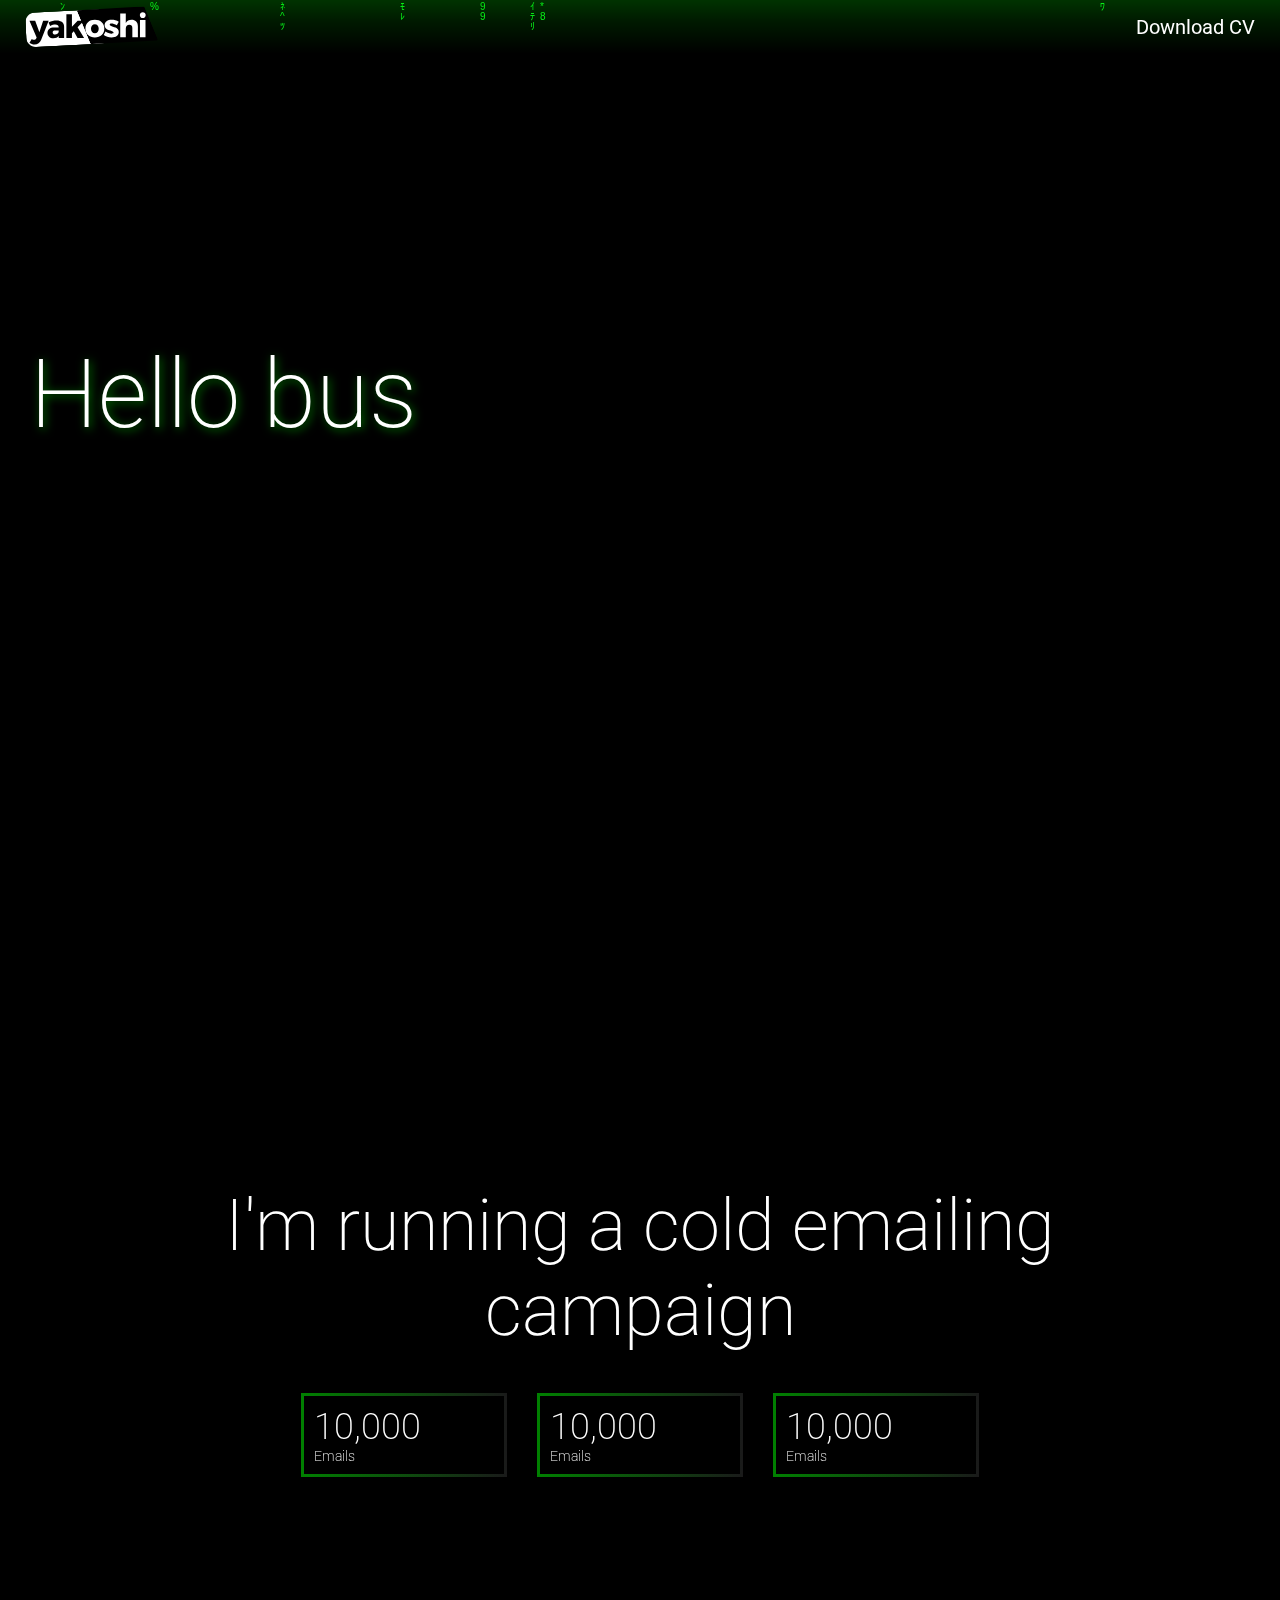
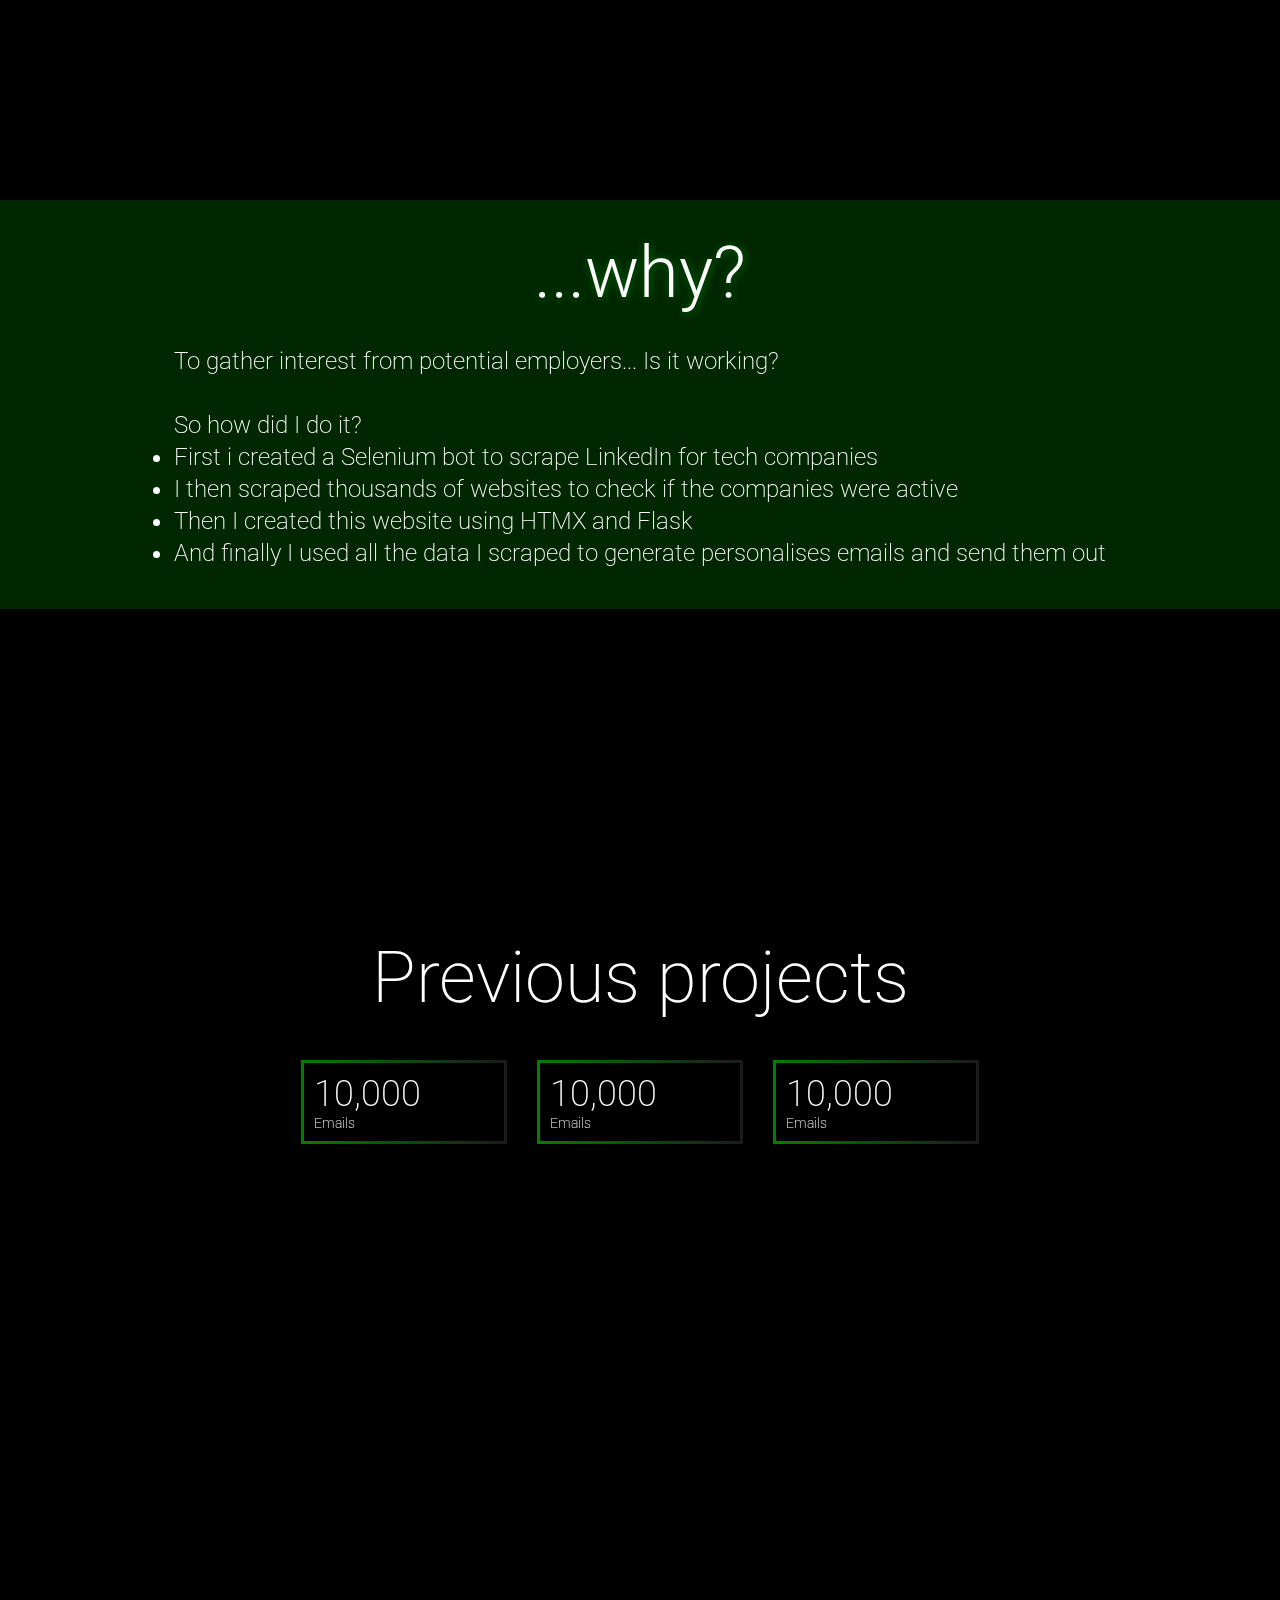
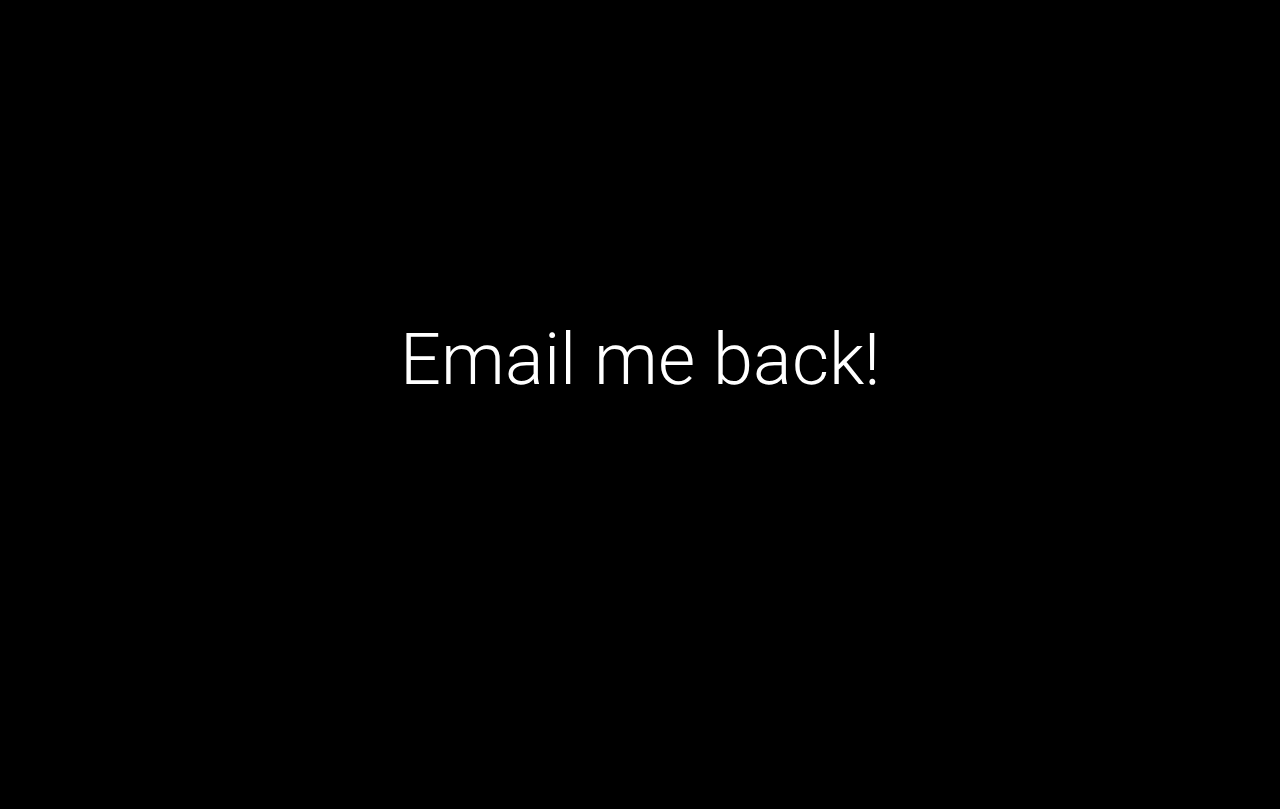
==== index.html @ a9b1c6e9 "Sync" ====
<!DOCTYPE html>
<html lang="en">
<head>
    <meta charset="UTF-8">
    <meta name="viewport" content="width=device-width, initial-scale=1.0">
    <title>Document</title>
    <script src="main.js"></script>
    <link rel="stylesheet" href="styles.css">
    <link rel="preconnect" href="https://fonts.googleapis.com">
    <link rel="preconnect" href="https://fonts.gstatic.com" crossorigin>
    <link href="https://fonts.googleapis.com/css2?family=Roboto:ital,wght@0,100;0,300;0,400;0,500;0,700;0,900;1,100;1,300;1,400;1,500;1,700;1,900&display=swap" rel="stylesheet">
</head>
<body>
    <div id="canvas-container"> 
        
        <canvas id="c"></canvas>
        <nav class="nav-bar">
            <div class="logo">
                <img src="yak2.svg" alt="">
            </div>
            <div class="menu">
                <a href="" class="menu-link">
                   Download CV
                </a>
            </div>
        </nav>
        <div id="text-over-canvas">
            <div id="center-div">
                <h1 class="main-text hide">Hello business </h1>
                <h1 class="glitch hide">I'm Yakov</h1>
            </div>
        </div> 
    </div>
    <div class="fill"></div>
    <div class="first-page">
       <div class="center-div1">
            <h1 class="header">I'm running a cold emailing campaign</h1>
            <div class="box-container">
                <div class="box-border"><div class="box"><h2>10,000</h2><h3>Emails</h3></div></div>
                <div class="box-border"><div class="box"><h2>10,000</h2><h3>Emails</h3></div></div>
                <div class="box-border"><div class="box"><h2>10,000</h2><h3>Emails</h3></div></div>
            </div>
       </div> 
    </div>
    <div class="banner">
        <div class="center-div1">
            <h1 class="header">...why?</h1>
            <h2 class="sub-header">To gather interest from potential employers... Is it working?
                <br><br>So how did I do it? 
                <ul><li>First i created a Selenium bot to scrape LinkedIn for tech companies</li>
                    <li>I then scraped thousands of websites to check if the companies were active</li>
                    <li>Then I created this website using HTMX and Flask</li>
                    <li>And finally  I used all the data I scraped to generate personalises emails and send them out</li>
                </ul>
            </h2>
        </div>
    </div>
    <div class="first-page">
        <div class="center-div1">
            <h1 class="header">Previous projects</h1>
            <div class="box-container">
                <div class="box-border"><div class="box"><h2>10,000</h2><h3>Emails</h3></div></div>
                <div class="box-border"><div class="box"><h2>10,000</h2><h3>Emails</h3></div></div>
                <div class="box-border"><div class="box"><h2>10,000</h2><h3>Emails</h3></div></div>
            </div>
        </div>
    </div>
    <div class="first-page">
        <div class="center-div1">
             <h1 class="header"><a href="">Email me back!</a></h1>
        </div> 
     </div>
</body>
</html>
---- styles.css ----
* {
  box-sizing: border-box;
  margin: 0;
  padding: 0;
  font-family: "Roboto", sans-serif;
}

body {
  background: black;
  width: 100vw;
  max-width: 100vw;
  overflow-x: hidden;
}

#canvas-container {
  position: relative;
}

#c {
  position: absolute;
  top: 0;
  left: 0;
}

#text-over-canvas {
  position: absolute;
  display: flex;
  align-items: center;
  width: 100vw;
  height: 100vh;
  color: white;
}

#center-div {
  background-color: rgba(0, 0, 0, 0.6);
  padding: 20px;
  box-shadow: 0px 0px 500px rgb(0, 0, 0);
}

.main-text {
  font-size: 96px;
  margin: 0 10px;
  max-width: 800px;
  font-weight: 200;
  text-shadow: 2px 2px 10px green;
}

#wrapper {
  text-align: center;
}

.hide {
  display: none;
}

.sub {
  color: #ff4a54;
  letter-spacing: 1em;
}

.glitch {
  margin: 0 10px;
  display: inline;
  position: relative;
  color: #fff;
  font-size: 96px;
  font-weight: 400;
  letter-spacing: 0.1em;
  animation: glitch-skew 1s infinite linear alternate-reverse;
}
.glitch::before {
  content: attr(data-text);
  position: absolute;
  top: 0;
  left: 0;
  width: 100%;
  height: 100%;
  left: 2px;
  text-shadow: -2px 0 rgba(0, 223, 19, 0.3137254902);
  clip: rect(44px, 450px, 56px, 0);
  animation: glitch-anim 5s infinite linear alternate-reverse;
}
.glitch::after {
  content: attr(data-text);
  position: absolute;
  top: 0;
  left: 0;
  width: 100%;
  height: 100%;
  left: -2px;
  text-shadow: -2px 0 rgba(0, 223, 19, 0.3137254902), 2px 2px rgba(0, 223, 19, 0.3137254902);
  clip: rect(44px, 450px, 56px, 0);
  animation: glitch-anim2 5s infinite linear alternate-reverse;
}

@keyframes glitch-anim {
  0% {
    clip: rect(49px, 9999px, 96px, 0);
    transform: skew(0.84deg);
  }
  5% {
    clip: rect(69px, 9999px, 50px, 0);
    transform: skew(0.44deg);
  }
  10% {
    clip: rect(96px, 9999px, 35px, 0);
    transform: skew(0.76deg);
  }
  15% {
    clip: rect(21px, 9999px, 84px, 0);
    transform: skew(0.48deg);
  }
  20% {
    clip: rect(40px, 9999px, 58px, 0);
    transform: skew(0.69deg);
  }
  25% {
    clip: rect(75px, 9999px, 33px, 0);
    transform: skew(0.02deg);
  }
  30% {
    clip: rect(17px, 9999px, 90px, 0);
    transform: skew(0.5deg);
  }
  35% {
    clip: rect(93px, 9999px, 35px, 0);
    transform: skew(0.48deg);
  }
  40% {
    clip: rect(34px, 9999px, 45px, 0);
    transform: skew(0.81deg);
  }
  45% {
    clip: rect(43px, 9999px, 60px, 0);
    transform: skew(0.61deg);
  }
  50% {
    clip: rect(99px, 9999px, 22px, 0);
    transform: skew(0.3deg);
  }
  55% {
    clip: rect(71px, 9999px, 71px, 0);
    transform: skew(0.22deg);
  }
  60% {
    clip: rect(14px, 9999px, 18px, 0);
    transform: skew(0.48deg);
  }
  65% {
    clip: rect(4px, 9999px, 19px, 0);
    transform: skew(0.11deg);
  }
  70% {
    clip: rect(67px, 9999px, 13px, 0);
    transform: skew(0.87deg);
  }
  75% {
    clip: rect(41px, 9999px, 95px, 0);
    transform: skew(0.87deg);
  }
  80% {
    clip: rect(24px, 9999px, 19px, 0);
    transform: skew(0.51deg);
  }
  85% {
    clip: rect(70px, 9999px, 88px, 0);
    transform: skew(0.09deg);
  }
  90% {
    clip: rect(2px, 9999px, 68px, 0);
    transform: skew(0.58deg);
  }
  95% {
    clip: rect(83px, 9999px, 56px, 0);
    transform: skew(0.13deg);
  }
}
@keyframes glitch-anim2 {
  0% {
    clip: rect(49px, 9999px, 48px, 0);
    transform: skew(0.37deg);
  }
  5% {
    clip: rect(9px, 9999px, 57px, 0);
    transform: skew(0.85deg);
  }
  10% {
    clip: rect(85px, 9999px, 5px, 0);
    transform: skew(0.84deg);
  }
  15% {
    clip: rect(90px, 9999px, 84px, 0);
    transform: skew(0.85deg);
  }
  20% {
    clip: rect(5px, 9999px, 52px, 0);
    transform: skew(0.7deg);
  }
  25% {
    clip: rect(97px, 9999px, 99px, 0);
    transform: skew(0.33deg);
  }
  30% {
    clip: rect(9px, 9999px, 20px, 0);
    transform: skew(0.94deg);
  }
  35% {
    clip: rect(98px, 9999px, 16px, 0);
    transform: skew(0.83deg);
  }
  40% {
    clip: rect(61px, 9999px, 35px, 0);
    transform: skew(0.39deg);
  }
  45% {
    clip: rect(44px, 9999px, 84px, 0);
    transform: skew(0.83deg);
  }
  50% {
    clip: rect(45px, 9999px, 27px, 0);
    transform: skew(0.71deg);
  }
  55% {
    clip: rect(61px, 9999px, 97px, 0);
    transform: skew(0.47deg);
  }
  60% {
    clip: rect(67px, 9999px, 58px, 0);
    transform: skew(0.27deg);
  }
  65% {
    clip: rect(3px, 9999px, 68px, 0);
    transform: skew(0.13deg);
  }
  70% {
    clip: rect(55px, 9999px, 26px, 0);
    transform: skew(0.7deg);
  }
  75% {
    clip: rect(47px, 9999px, 65px, 0);
    transform: skew(0.64deg);
  }
  80% {
    clip: rect(13px, 9999px, 60px, 0);
    transform: skew(0.55deg);
  }
  85% {
    clip: rect(62px, 9999px, 70px, 0);
    transform: skew(0.32deg);
  }
  90% {
    clip: rect(89px, 9999px, 86px, 0);
    transform: skew(0.88deg);
  }
  95% {
    clip: rect(54px, 9999px, 78px, 0);
    transform: skew(0.3deg);
  }
}
@keyframes glitch-skew {
  0% {
    transform: skew(0deg);
  }
  10% {
    transform: skew(-1deg);
  }
  20% {
    transform: skew(3deg);
  }
  30% {
    transform: skew(4deg);
  }
  40% {
    transform: skew(0deg);
  }
  50% {
    transform: skew(4deg);
  }
  60% {
    transform: skew(-2deg);
  }
  70% {
    transform: skew(-2deg);
  }
  80% {
    transform: skew(0deg);
  }
  90% {
    transform: skew(4deg);
  }
}
.nav-bar {
  background: linear-gradient(180deg, rgba(0, 255, 0, 0.2) 0%, rgba(0, 255, 0, 0.1) 40%, rgba(255, 255, 255, 0) 100%);
  position: absolute;
  padding: 10px 25px;
  width: 100vw;
  display: flex;
  justify-content: space-between;
  flex-direction: row;
  align-items: center;
  max-height: 6vh;
  z-index: 2;
}

.logo {
  height: 6vh;
}

.logo > img {
  height: 6vh;
}

.menu-link {
  height: 6vh;
  color: white;
  text-decoration: none;
  font-size: 20px;
}

.menu-link:visited {
  color: white;
}

.menu-link:hover {
  cursor: pointer;
}

.first-page {
  background-color: black;
  position: relative;
  height: 100vh;
  width: 100vw;
}

.center-div1 {
  min-width: 100vw;
  height: 100vh;
  display: flex;
  justify-content: center;
  align-items: center;
  flex-direction: column;
  text-align: center;
}

.header {
  max-width: 80vw;
  color: white;
  font-size: 72px;
  font-weight: 200;
}

.box-container {
  margin: 40px 20px;
  display: flex;
  gap: 10px 30px;
  flex-direction: wrap row;
  flex-wrap: wrap;
  justify-content: center;
}

.box-border {
  padding: 1rem;
  background: linear-gradient(to right, green, rgba(255, 255, 255, 0.1));
  padding: 3px;
}

.box {
  background: black;
  padding: 10px;
  width: 200px;
  color: white;
  text-align: start;
}

.box > h2 {
  font-weight: 200;
  font-size: 36px;
}

.box > h3 {
  font-size: 14px;
  font-weight: 200;
}

.banner {
  background-color: rgba(0, 128, 0, 0.3);
  width: 100vw;
  position: relative;
  display: flex;
  justify-content: center;
  padding: 20px 5px;
}

.banner > div {
  height: auto;
}

.banner > div > .header {
  padding: 10px;
  text-shadow: 1px 1px 10px rgba(0, 177, 0, 0.5254901961);
  font-weight: 300;
}

.sub-header {
  color: white;
  padding: 20px 40px;
  text-align: start;
  line-height: 2rem;
  font-size: 24px;
  font-weight: 200;
}

.fill {
  height: 100vh;
}

.header > a {
  color: white;
  font-weight: 300;
  text-decoration: none;
}

.header > a:hover {
  color: yellow;
}/*# sourceMappingURL=styles.css.map */
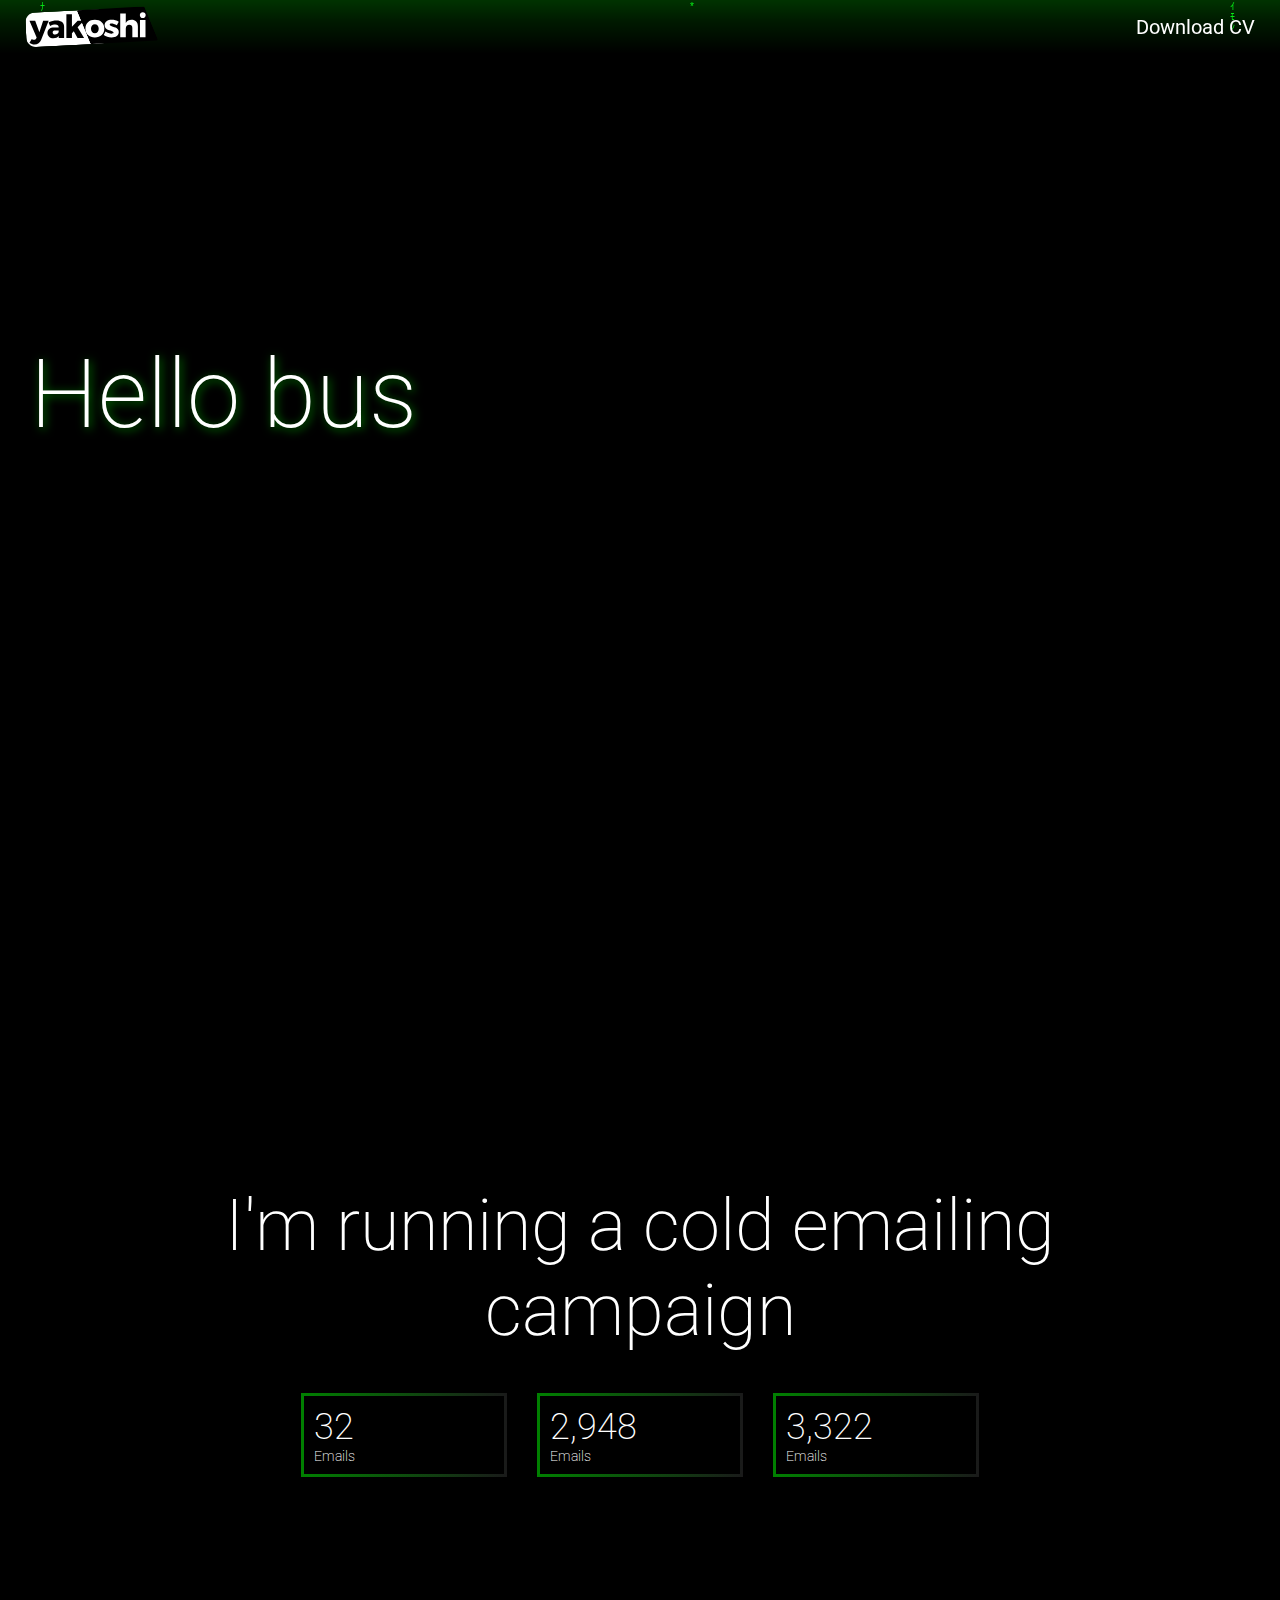
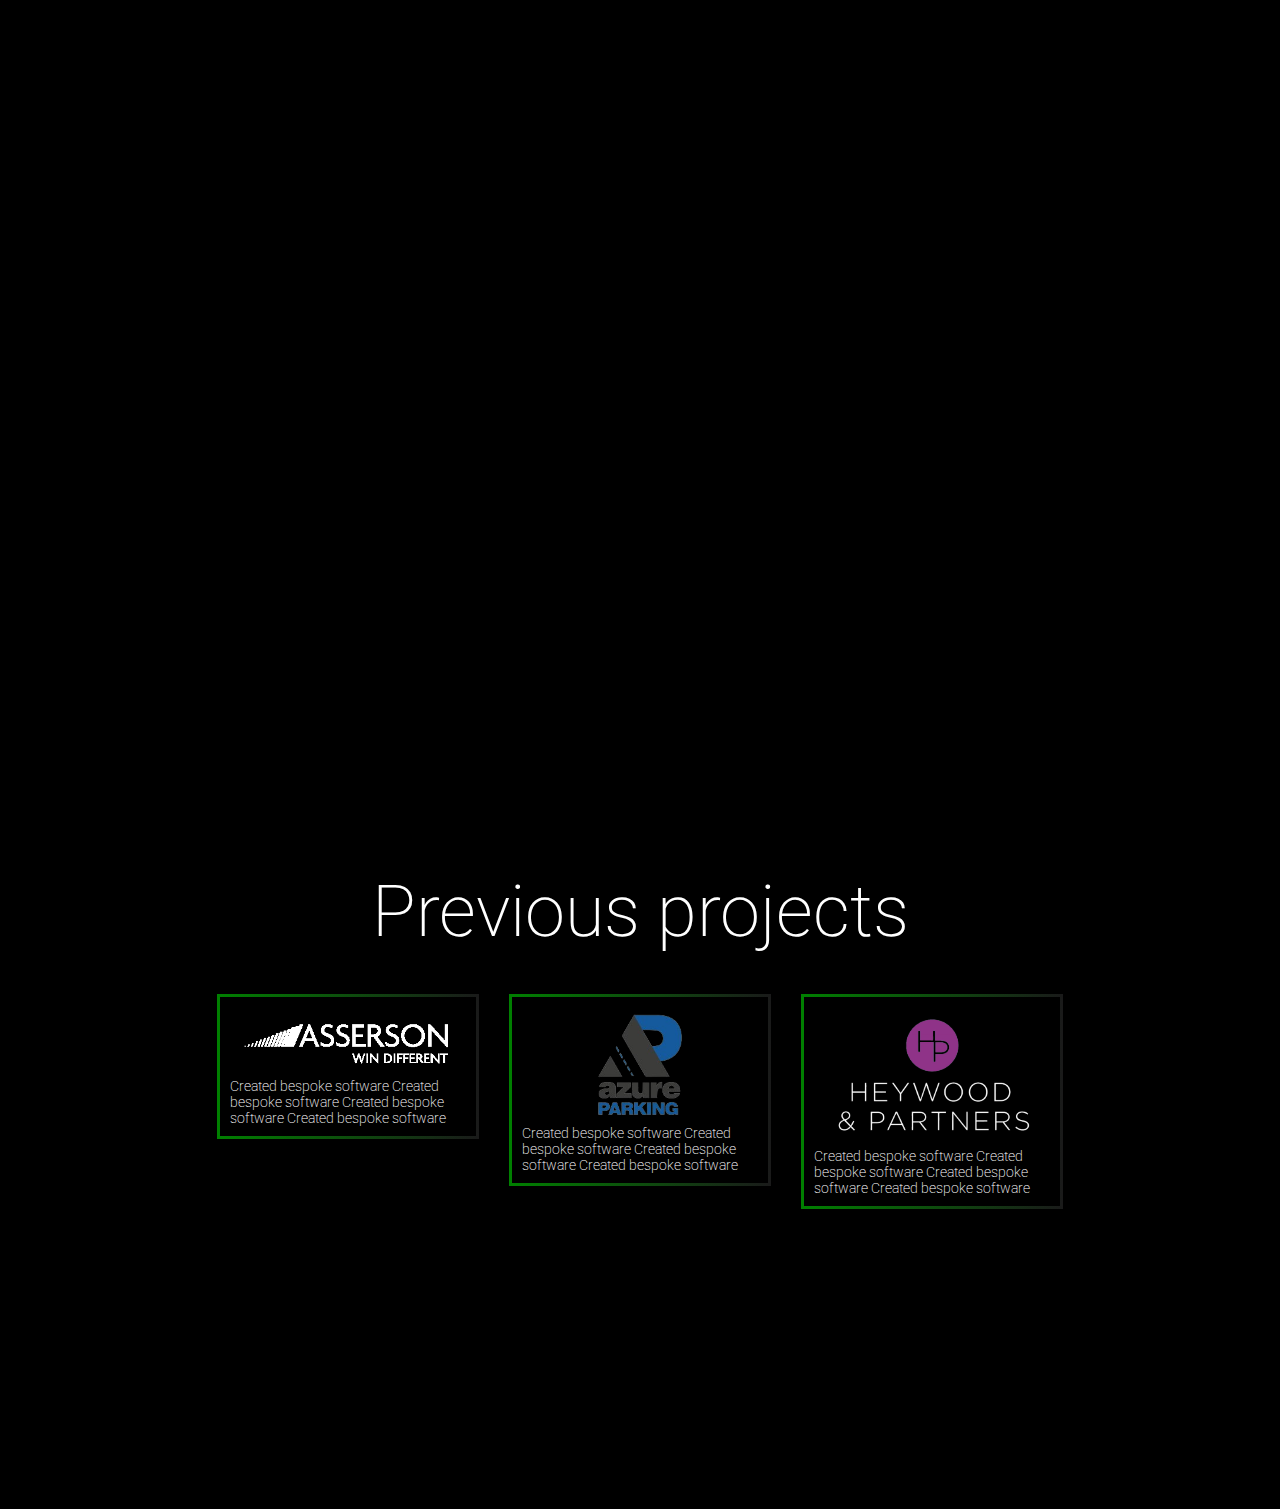
==== commit 4497114b: "Did stuff" ====
--- a/index.html
+++ b/index.html
@@ -36,9 +36,9 @@
        <div class="center-div1">
             <h1 class="header">I'm running a cold emailing campaign</h1>
             <div class="box-container">
-                <div class="box-border"><div class="box"><h2>10,000</h2><h3>Emails</h3></div></div>
-                <div class="box-border"><div class="box"><h2>10,000</h2><h3>Emails</h3></div></div>
-                <div class="box-border"><div class="box"><h2>10,000</h2><h3>Emails</h3></div></div>
+                <div class="box-border"><div class="box"><h2 class="number" data-number="32"></h2><h3>Emails</h3></div></div>
+                <div class="box-border"><div class="box"><h2 class="number" data-number="2948"></h2><h3>Emails</h3></div></div>
+                <div class="box-border"><div class="box"><h2 class="number" data-number="3322"></h2><h3>Emails</h3></div></div>
             </div>
        </div> 
     </div>
@@ -59,16 +59,20 @@
         <div class="center-div1">
             <h1 class="header">Previous projects</h1>
             <div class="box-container">
-                <div class="box-border"><div class="box"><h2>10,000</h2><h3>Emails</h3></div></div>
-                <div class="box-border"><div class="box"><h2>10,000</h2><h3>Emails</h3></div></div>
-                <div class="box-border"><div class="box"><h2>10,000</h2><h3>Emails</h3></div></div>
+                <div class="box-border"><div class="box" id="first">
+                    <img  class="bigger" src="asserson_logo.webp" alt="">
+                    <h3>Created bespoke software Created bespoke software Created bespoke software Created bespoke software</h3>
+                </div></div>
+                <div class="box-border"><div class="box" id="first">
+                    <img class="smaller" src="1682460341776-removebg-preview.png" alt="">
+                    <h3>Created bespoke software Created bespoke software Created bespoke software Created bespoke software</h3>
+                </div></div>
+                <div class="box-border"><div class="box" id="first">
+                    <img class="bigger" src="heywood.svg" alt="">
+                    <h3>Created bespoke software Created bespoke software Created bespoke software Created bespoke software</h3>
+                </div></div>
             </div>
         </div>
     </div>
-    <div class="first-page">
-        <div class="center-div1">
-             <h1 class="header"><a href="">Email me back!</a></h1>
-        </div> 
-     </div>
 </body>
 </html>--- a/styles.css
+++ b/styles.css
@@ -95,198 +95,198 @@
 
 @keyframes glitch-anim {
   0% {
-    clip: rect(49px, 9999px, 96px, 0);
-    transform: skew(0.84deg);
+    clip: rect(43px, 9999px, 58px, 0);
+    transform: skew(0.16deg);
   }
   5% {
-    clip: rect(69px, 9999px, 50px, 0);
-    transform: skew(0.44deg);
+    clip: rect(4px, 9999px, 45px, 0);
+    transform: skew(0.05deg);
   }
   10% {
-    clip: rect(96px, 9999px, 35px, 0);
-    transform: skew(0.76deg);
+    clip: rect(93px, 9999px, 66px, 0);
+    transform: skew(0.72deg);
   }
   15% {
-    clip: rect(21px, 9999px, 84px, 0);
-    transform: skew(0.48deg);
+    clip: rect(79px, 9999px, 30px, 0);
+    transform: skew(0.19deg);
   }
   20% {
-    clip: rect(40px, 9999px, 58px, 0);
-    transform: skew(0.69deg);
+    clip: rect(92px, 9999px, 60px, 0);
+    transform: skew(0.86deg);
   }
   25% {
-    clip: rect(75px, 9999px, 33px, 0);
-    transform: skew(0.02deg);
+    clip: rect(53px, 9999px, 51px, 0);
+    transform: skew(0.25deg);
   }
   30% {
-    clip: rect(17px, 9999px, 90px, 0);
-    transform: skew(0.5deg);
+    clip: rect(8px, 9999px, 32px, 0);
+    transform: skew(0.94deg);
   }
   35% {
-    clip: rect(93px, 9999px, 35px, 0);
-    transform: skew(0.48deg);
+    clip: rect(79px, 9999px, 48px, 0);
+    transform: skew(0.11deg);
   }
   40% {
-    clip: rect(34px, 9999px, 45px, 0);
-    transform: skew(0.81deg);
+    clip: rect(57px, 9999px, 23px, 0);
+    transform: skew(0.27deg);
   }
   45% {
-    clip: rect(43px, 9999px, 60px, 0);
-    transform: skew(0.61deg);
+    clip: rect(38px, 9999px, 98px, 0);
+    transform: skew(0.23deg);
   }
   50% {
-    clip: rect(99px, 9999px, 22px, 0);
-    transform: skew(0.3deg);
+    clip: rect(35px, 9999px, 28px, 0);
+    transform: skew(0.05deg);
   }
   55% {
-    clip: rect(71px, 9999px, 71px, 0);
-    transform: skew(0.22deg);
+    clip: rect(43px, 9999px, 5px, 0);
+    transform: skew(0.4deg);
   }
   60% {
-    clip: rect(14px, 9999px, 18px, 0);
-    transform: skew(0.48deg);
+    clip: rect(92px, 9999px, 35px, 0);
+    transform: skew(0.62deg);
   }
   65% {
-    clip: rect(4px, 9999px, 19px, 0);
-    transform: skew(0.11deg);
+    clip: rect(6px, 9999px, 46px, 0);
+    transform: skew(0.39deg);
   }
   70% {
-    clip: rect(67px, 9999px, 13px, 0);
-    transform: skew(0.87deg);
+    clip: rect(79px, 9999px, 46px, 0);
+    transform: skew(0.68deg);
   }
   75% {
-    clip: rect(41px, 9999px, 95px, 0);
-    transform: skew(0.87deg);
+    clip: rect(91px, 9999px, 49px, 0);
+    transform: skew(0.25deg);
   }
   80% {
-    clip: rect(24px, 9999px, 19px, 0);
-    transform: skew(0.51deg);
+    clip: rect(84px, 9999px, 78px, 0);
+    transform: skew(0.19deg);
   }
   85% {
-    clip: rect(70px, 9999px, 88px, 0);
-    transform: skew(0.09deg);
+    clip: rect(13px, 9999px, 54px, 0);
+    transform: skew(0.26deg);
   }
   90% {
-    clip: rect(2px, 9999px, 68px, 0);
-    transform: skew(0.58deg);
+    clip: rect(99px, 9999px, 11px, 0);
+    transform: skew(0.21deg);
   }
   95% {
-    clip: rect(83px, 9999px, 56px, 0);
-    transform: skew(0.13deg);
+    clip: rect(13px, 9999px, 69px, 0);
+    transform: skew(0.89deg);
   }
 }
 @keyframes glitch-anim2 {
   0% {
-    clip: rect(49px, 9999px, 48px, 0);
-    transform: skew(0.37deg);
+    clip: rect(54px, 9999px, 75px, 0);
+    transform: skew(0.5deg);
   }
   5% {
-    clip: rect(9px, 9999px, 57px, 0);
+    clip: rect(1px, 9999px, 60px, 0);
+    transform: skew(0.94deg);
+  }
+  10% {
+    clip: rect(43px, 9999px, 86px, 0);
+    transform: skew(0.22deg);
+  }
+  15% {
+    clip: rect(30px, 9999px, 45px, 0);
+    transform: skew(0.11deg);
+  }
+  20% {
+    clip: rect(84px, 9999px, 66px, 0);
+    transform: skew(0.72deg);
+  }
+  25% {
+    clip: rect(42px, 9999px, 96px, 0);
+    transform: skew(0.92deg);
+  }
+  30% {
+    clip: rect(11px, 9999px, 3px, 0);
     transform: skew(0.85deg);
   }
-  10% {
-    clip: rect(85px, 9999px, 5px, 0);
-    transform: skew(0.84deg);
-  }
-  15% {
-    clip: rect(90px, 9999px, 84px, 0);
-    transform: skew(0.85deg);
-  }
-  20% {
-    clip: rect(5px, 9999px, 52px, 0);
-    transform: skew(0.7deg);
-  }
-  25% {
-    clip: rect(97px, 9999px, 99px, 0);
+  35% {
+    clip: rect(9px, 9999px, 5px, 0);
+    transform: skew(0.21deg);
+  }
+  40% {
+    clip: rect(48px, 9999px, 85px, 0);
+    transform: skew(0.14deg);
+  }
+  45% {
+    clip: rect(38px, 9999px, 17px, 0);
+    transform: skew(0.94deg);
+  }
+  50% {
+    clip: rect(60px, 9999px, 7px, 0);
+    transform: skew(0.99deg);
+  }
+  55% {
+    clip: rect(61px, 9999px, 41px, 0);
+    transform: skew(0.68deg);
+  }
+  60% {
+    clip: rect(17px, 9999px, 46px, 0);
     transform: skew(0.33deg);
   }
-  30% {
-    clip: rect(9px, 9999px, 20px, 0);
-    transform: skew(0.94deg);
-  }
-  35% {
-    clip: rect(98px, 9999px, 16px, 0);
-    transform: skew(0.83deg);
-  }
-  40% {
-    clip: rect(61px, 9999px, 35px, 0);
-    transform: skew(0.39deg);
-  }
-  45% {
-    clip: rect(44px, 9999px, 84px, 0);
-    transform: skew(0.83deg);
-  }
-  50% {
-    clip: rect(45px, 9999px, 27px, 0);
-    transform: skew(0.71deg);
-  }
-  55% {
-    clip: rect(61px, 9999px, 97px, 0);
-    transform: skew(0.47deg);
-  }
-  60% {
-    clip: rect(67px, 9999px, 58px, 0);
-    transform: skew(0.27deg);
-  }
   65% {
-    clip: rect(3px, 9999px, 68px, 0);
-    transform: skew(0.13deg);
+    clip: rect(54px, 9999px, 65px, 0);
+    transform: skew(0.26deg);
   }
   70% {
-    clip: rect(55px, 9999px, 26px, 0);
-    transform: skew(0.7deg);
+    clip: rect(20px, 9999px, 99px, 0);
+    transform: skew(0.68deg);
   }
   75% {
-    clip: rect(47px, 9999px, 65px, 0);
-    transform: skew(0.64deg);
+    clip: rect(16px, 9999px, 39px, 0);
+    transform: skew(0.42deg);
   }
   80% {
-    clip: rect(13px, 9999px, 60px, 0);
-    transform: skew(0.55deg);
+    clip: rect(75px, 9999px, 26px, 0);
+    transform: skew(0.23deg);
   }
   85% {
-    clip: rect(62px, 9999px, 70px, 0);
-    transform: skew(0.32deg);
+    clip: rect(56px, 9999px, 78px, 0);
+    transform: skew(0.06deg);
   }
   90% {
-    clip: rect(89px, 9999px, 86px, 0);
-    transform: skew(0.88deg);
+    clip: rect(36px, 9999px, 100px, 0);
+    transform: skew(0.74deg);
   }
   95% {
-    clip: rect(54px, 9999px, 78px, 0);
-    transform: skew(0.3deg);
+    clip: rect(24px, 9999px, 78px, 0);
+    transform: skew(0.33deg);
   }
 }
 @keyframes glitch-skew {
   0% {
-    transform: skew(0deg);
+    transform: skew(5deg);
   }
   10% {
     transform: skew(-1deg);
   }
   20% {
+    transform: skew(-2deg);
+  }
+  30% {
+    transform: skew(-4deg);
+  }
+  40% {
+    transform: skew(2deg);
+  }
+  50% {
+    transform: skew(-2deg);
+  }
+  60% {
+    transform: skew(0deg);
+  }
+  70% {
+    transform: skew(5deg);
+  }
+  80% {
+    transform: skew(-3deg);
+  }
+  90% {
     transform: skew(3deg);
-  }
-  30% {
-    transform: skew(4deg);
-  }
-  40% {
-    transform: skew(0deg);
-  }
-  50% {
-    transform: skew(4deg);
-  }
-  60% {
-    transform: skew(-2deg);
-  }
-  70% {
-    transform: skew(-2deg);
-  }
-  80% {
-    transform: skew(0deg);
-  }
-  90% {
-    transform: skew(4deg);
   }
 }
 .nav-bar {
@@ -323,6 +323,7 @@
 
 .menu-link:hover {
   cursor: pointer;
+  color: yellow;
 }
 
 .first-page {
@@ -350,11 +351,12 @@
 }
 
 .box-container {
+  max-width: 80vw;
   margin: 40px 20px;
   display: flex;
   gap: 10px 30px;
-  flex-direction: wrap row;
   flex-wrap: wrap;
+  align-items: start;
   justify-content: center;
 }
 
@@ -365,6 +367,8 @@
 }
 
 .box {
+  display: flex;
+  flex-direction: column;
   background: black;
   padding: 10px;
   width: 200px;
@@ -389,6 +393,18 @@
   display: flex;
   justify-content: center;
   padding: 20px 5px;
+  opacity: 0;
+  transform: translate(-100vw);
+}
+
+@media (prefers-reduced-motion: no-preference) {
+  .banner {
+    transition: opacity 2.5s ease, transform 1s ease;
+  }
+}
+.banner-transition {
+  opacity: 1;
+  transform: none;
 }
 
 .banner > div {
@@ -414,12 +430,25 @@
   height: 100vh;
 }
 
-.header > a {
-  color: white;
-  font-weight: 300;
-  text-decoration: none;
-}
-
-.header > a:hover {
-  color: yellow;
+#first {
+  transition: background-color 0.5s ease-in-out, transform 0.5s ease-in-out, border-radius 0.5s ease-in-out;
+  width: 20vw;
+  min-width: 200px;
+  max-width: 300px;
+}
+
+#first:hover {
+  transform: scale(1.2);
+  background-color: #252525;
+  border-radius: 3px;
+}
+
+.bigger {
+  width: 100%;
+  padding: 10px;
+}
+
+.smaller {
+  align-self: center;
+  width: 50%;
 }/*# sourceMappingURL=styles.css.map */